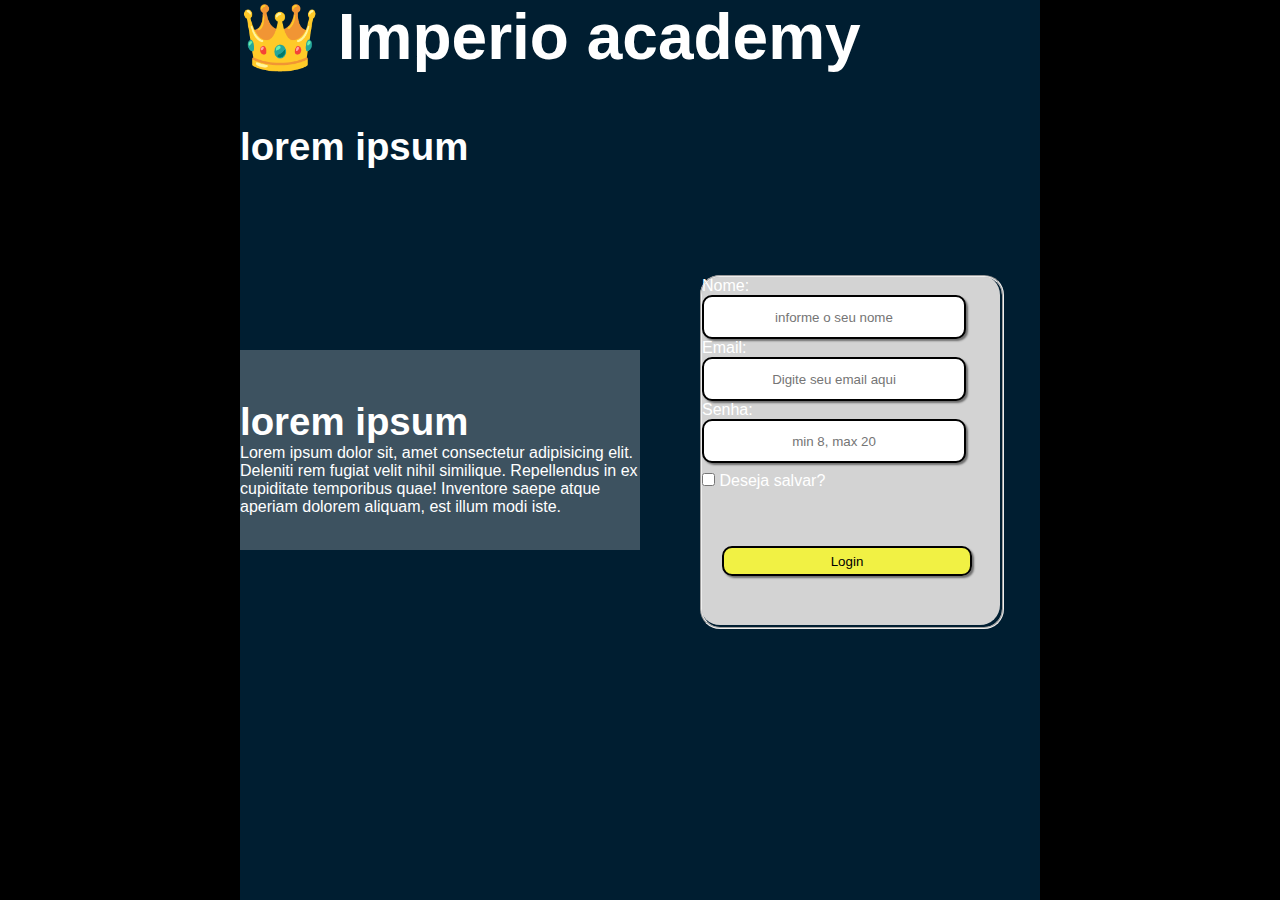
==== login/index.html @ 5bf730a9 "login" ====
<!DOCTYPE html>
<html lang="pt-br">
<head>
    <meta charset="UTF-8">
    <meta name="viewport" content="width=device-width, initial-scale=1.0">
    <title>Login</title>
    <link rel="stylesheet" href="style.css">
</head>
<body>

    <main>
        <h1> 👑 Imperio academy</h1>
        <h2>lorem ipsum</h2>
        <div id="login">

            <form action="cadastro.py">

                <fieldset>
                    <title>Login</title>
                    <label class="labe"  for="inome">Nome:</label>
                    <input class="login" type="text" id="inome" required placeholder="informe o seu nome"> <br>
                    <label  class="labe" for="iemail">Email:</label>
                    <input class="login" type="email" name="emial" id="iemail" placeholder="Digite seu email aqui" required><br>
                    <label class="labe"  for="isenha">Senha:</label>
                    <input class="login"type="password" name="senha" id="isenha" placeholder="min 8, max 20" minlength="8" maxlength="20" required><br>
                    <input  type="checkbox" name="check" id="ichek"><label for="ichek"> Deseja salvar?</label><br>
                    <input class="login"type="submit" value="Login" id="boton">

                </fieldset>



            </form>



        </div>






        <div id="conteudo">
            <h2>lorem ipsum</h2>
            Lorem ipsum dolor sit, amet consectetur adipisicing elit.
             Deleniti rem fugiat velit nihil similique. Repellendus in
              ex cupiditate temporibus quae! Inventore saepe
             atque aperiam dolorem aliquam, est illum modi iste.
        </div>
    </main>
    
</body>
</html>
---- login/style.css ----
@charset "UTF-8";

*{
    margin: 0px;
    padding: 0px;
    font-family: Arial, Helvetica, sans-serif;
}

body{
    background-color: black;
}

main{
    margin: auto;
    position: relative;
    max-width: 800px;
    height: 100vh;
    background-color: rgba(0, 48, 78, 0.626);
    color: white;
}
main h1{
    font-size: 5vw;
}
main h2{
    margin-top: 50px;
    font-size: 3vw;
}
div#login{
    position: absolute;
    width: 300px;
    height: 350px;
    background-color: lightgray;
    top:50%;
    left: 50%;
    transform: translate(20%,-50%);

    border-radius: 20px;
}

fieldset{
    margin: auto;
    width: 300px;
    height: 350px;
    border-radius: 20px;
}



.login{
    margin: auto;
    border-radius: 10px;
    text-align: center;
    padding: 5px;
    
    margin: auto;
    width: 250px;
    height: 30px ;
    top:50%;
    left:10%;
    border: 2px solid black;
    box-shadow: 2px 2px 2px rgba(0, 0, 0, 0.482);
}









div#conteudo{
    position: absolute;
    width: 400px;
    height: 200px;
    background-color: rgba(222, 222, 222, 0.274);
    color: white;
    top:50%;
    left:50%;
    transform: translate(-100%,-50%);

}


#ichek{
    margin-top: 10px;
    margin-bottom: 10px;
}
#boton{
    margin-top: 50px;
    margin-left: 20px;
    background-color: rgba(255, 255, 0, 0.679);
}
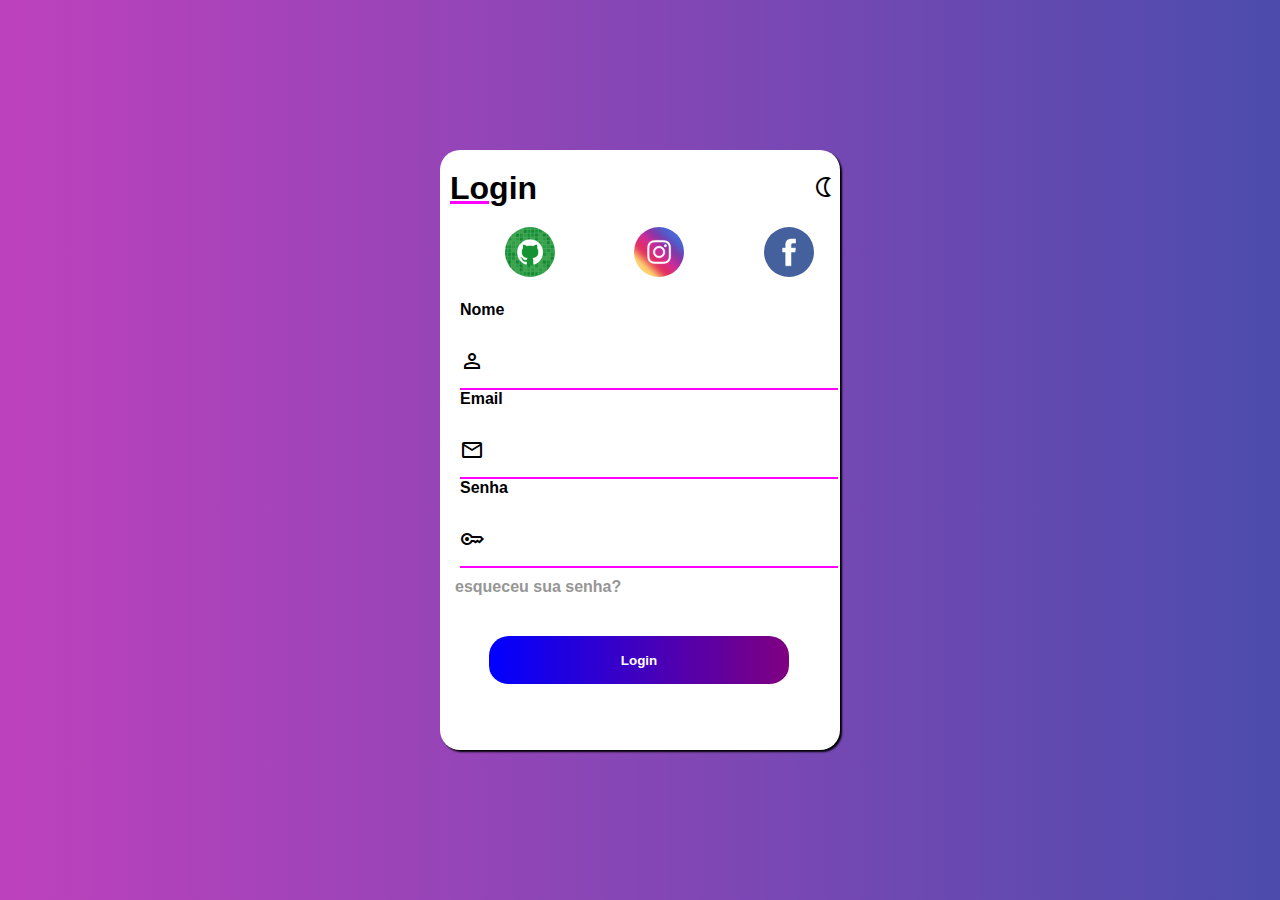
==== commit 0c8b872c: "projeto login" ====
--- a/login/index.html
+++ b/login/index.html
@@ -3,52 +3,63 @@
 <head>
     <meta charset="UTF-8">
     <meta name="viewport" content="width=device-width, initial-scale=1.0">
-    <title>Login</title>
-    <link rel="stylesheet" href="style.css">
+    <title>Tela de Login</title>
+    <link rel="stylesheet" href="estilo/style.css">
+    <link rel="stylesheet" href="https://fonts.googleapis.com/css2?family=Material+Symbols+Outlined:opsz,wght,FILL,GRAD@20..48,100..700,0..1,-50..200" />
+
 </head>
 <body>
 
-    <main>
-        <h1> 👑 Imperio academy</h1>
-        <h2>lorem ipsum</h2>
-        <div id="login">
+    <main id="container">
 
-            <form action="cadastro.py">
+            <h1 class="tema"><strong>Lo</strong>gin</h1>
 
-                <fieldset>
-                    <title>Login</title>
-                    <label class="labe"  for="inome">Nome:</label>
-                    <input class="login" type="text" id="inome" required placeholder="informe o seu nome"> <br>
-                    <label  class="labe" for="iemail">Email:</label>
-                    <input class="login" type="email" name="emial" id="iemail" placeholder="Digite seu email aqui" required><br>
-                    <label class="labe"  for="isenha">Senha:</label>
-                    <input class="login"type="password" name="senha" id="isenha" placeholder="min 8, max 20" minlength="8" maxlength="20" required><br>
-                    <input  type="checkbox" name="check" id="ichek"><label for="ichek"> Deseja salvar?</label><br>
-                    <input class="login"type="submit" value="Login" id="boton">
+            <span id="mode_icon" class="material-symbols-outlined" onclick="mude_tema()" >nightlight</span>
 
-                </fieldset>
+            <menu>
+                <a href="#"><img src="imagens/logo-github.jpg" alt="git hub"></a>
+                <a href="#"><img src="imagens/logo-instagram.jpg" alt="instagram"></a>
+                <a href="#"><img src="imagens/logo-facebook.jpg" alt="facebook"></a>
+            </menu>
 
+            <fieldset>
+                <form action="cadastro.php" method="post">
 
+                    <label for="inome" class="tema" >Nome</label>
+                    <span id="icone" class="material-symbols-outlined" >person</span>
+                    <input class="bordas"  type="text" name="nome" id="inome" >
 
-            </form>
+                    <label for="iemail" class="tema">Email</label>
+                    <span id="icone" class="material-symbols-outlined" >mail</span>
+                    <input class="bordas"  type="email" name="email" id="iemal">
 
+                    <label for="isenha" class="tema">Senha</label>
+                    <span id="icone" class="material-symbols-outlined" >key</span>
+                    <input  class="bordas" type="password" name="senha" id="isenha" >
 
+                    <a href="#">esqueceu sua senha?</a>
 
-        </div>
+                    <input id="botao" type="submit" value="Login">
+                </form>
+            </fieldset>
 
+    </main>
 
+    <script>
+        function mude_tema(){
+            if (container.style.background == 'black'){
+                container.style.background = 'white';
 
+            }
+            else{
+                container.style.background == 'white';
+                container.style.background = 'black';
 
+            }
 
+        }
 
-        <div id="conteudo">
-            <h2>lorem ipsum</h2>
-            Lorem ipsum dolor sit, amet consectetur adipisicing elit.
-             Deleniti rem fugiat velit nihil similique. Repellendus in
-              ex cupiditate temporibus quae! Inventore saepe
-             atque aperiam dolorem aliquam, est illum modi iste.
-        </div>
-    </main>
+    </script>
     
 </body>
 </html>--- a/login/estilo/style.css
+++ b/login/estilo/style.css
@@ -0,0 +1,188 @@
+@charset "UTF-8";
+
+*{
+    padding: 0px;
+    margin: 0px;
+
+    font-family: Arial, Helvetica, sans-serif;
+    font-weight: bold;
+}
+
+body,html{
+    height: 100vh;
+    background-image:linear-gradient(to right , rgba(168, 5, 168, 0.511) , rgba(0, 0, 138, 0.456));
+}
+
+main{
+    background-color: white;
+    margin: auto;
+    width: 400px;
+    height: 600px;
+    border-radius: 20px;
+    box-shadow: 2px 2px 2px black;
+}
+
+
+h1{
+    display: inline-block;
+    margin-top: 20px;
+    margin-left: 10px;
+    margin-right: 270px;
+}
+
+h1 strong{
+    text-decoration: underline rgb(255, 0, 255);
+}
+
+#dark_mode:hover{
+    cursor: pointer;
+}
+
+a{
+    text-decoration: none;
+    color: rgb(150, 150, 150);
+    margin-top: 10px;
+    margin-left: 15px;
+}
+
+a img{
+    width: 50px;
+    border-radius: 50%;
+    margin: 20px 10px 20px 50px;
+}
+
+
+
+fieldset{
+    width: 398px;
+    height: 349px;
+    border-radius: 0px 0px  20px 20px;
+    border: none;
+}
+
+form{
+    display:grid;
+}
+
+input{
+    border-top: none;
+    border-left: none;
+    border-right: none;
+    color: rgb(255, 0, 255);
+    margin-left: 20px;
+    padding: 15px;
+}
+
+.bordas{
+    border-bottom: 2px solid;
+}
+
+
+
+label{
+    margin-left: 20px;
+}
+
+
+#botao{
+    width: 300px;
+    height: 50px;
+    margin: auto;
+    margin-top: 40px;
+
+    border-bottom: 2px solid;
+    border-radius: 20px;
+
+    color: white;
+    background-image: linear-gradient(to left , purple, blue);
+
+}
+
+#icone{
+    position:relative;
+    top: 30px;
+    right: -20px;
+}
+
+@media screen and (min-width:793px) {
+
+    main{
+        position: relative;
+        top:50%;
+        transform: translate(0%,-50%);
+    }
+}
+    
+
+
+
+
+
+
+
+
+
+
+
+
+
+
+
+
+
+
+
+
+
+
+
+
+
+
+
+
+
+
+
+
+
+
+
+
+
+
+
+
+
+
+
+
+
+
+
+
+
+
+
+
+
+
+
+
+
+
+
+
+
+
+
+
+
+
+.material-symbols-outlined {
+  font-variation-settings:
+  'FILL' 0,
+  'wght' 400,
+  'GRAD' 0,
+  'opsz' 24
+}
